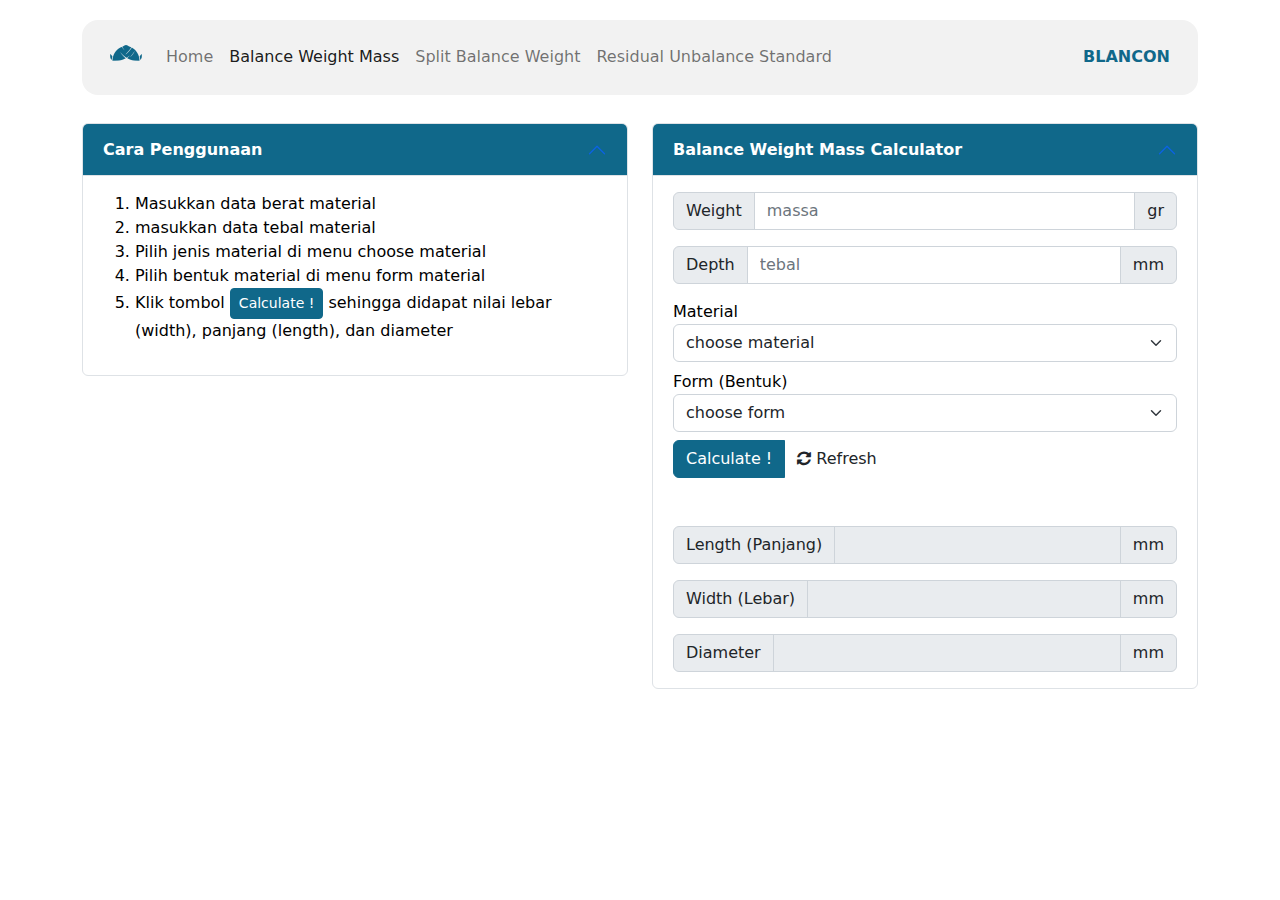
==== balance-weight-mass.html @ 4d459753 "initial commit" ====
<!DOCTYPE html>
<html lang="en">

<head>
    <meta charset="UTF-8">
    <meta http-equiv="X-UA-Compatible" content="IE=edge">
    <meta name="viewport" content="width=device-width, initial-scale=1">
    <meta name="description"
        content="Balance Weight Mass calculator adalah bagian dari Aplikasi BLANCON (Balancing Optimization). Balance weight mass calculator berfungsi untuk membantu pelaksana balancing dalam menentukan dimensi balance weight berdasarkan material yang dimiliki. Penggunaan aplikasi ini dapat menghemat banyak waktu tanpa perlu trial error dalam penentuan dimensi balance weight.">
    <link rel="shortcut icon" href="./favicon/android-chrome-512x512.png" type="image/x-icon">

    <!-- CSS -->
    <link rel="stylesheet" href="./css/bootstrap.css">
    <link rel="stylesheet" href="./css/navbar.css">
    <link rel="stylesheet" href="https://stackpath.bootstrapcdn.com/font-awesome/4.7.0/css/font-awesome.min.css">

    <title>BLANCON | Balance Weight Mass</title>
</head>

<body>
    <div class="container">

        <!-- navbar -->
        <nav class="navbar navbar-expand-lg rounded-4 bg-light p-3">
            <div class="container-fluid">
                <a class="navbar-brand" href="./index.html">
                    <img src="./favicon/only.png" alt="blancon-logo">
                </a>
                <div class="collapse navbar-collapse" id="navbarNav">
                    <ul class="navbar-nav me-auto mb-2 mb-lg-0">
                        <li class="nav-item">
                            <a class="nav-link" aria-current="page" href="./index.html">Home</a>
                        </li>
                        <li class="nav-item">
                            <a class="nav-link active" href="./balance-weight-mass.html">Balance Weight Mass</a>
                        </li>
                        <li class="nav-item">
                            <a class="nav-link" href="./split-balance-weight.html">Split Balance Weight</a>
                        </li>
                        <li class="nav-item">
                            <a class="nav-link" href="./residual-ubalance-standard.html">Residual Unbalance Standard</a>
                        </li>
                    </ul>
                </div>
                <span class="navbar-text">
                    <strong class="text-info">
                        BLANCON
                    </strong>
                </span>
                <button class="navbar-toggler" type="button" data-bs-toggle="collapse" data-bs-target="#navbarNav"
                    aria-controls="navbarNav" aria-expanded="false" aria-label="Toggle navigation">
                    <span class="navbar-toggler-icon"></span>
                </button>
            </div>
        </nav>
        <!-- end of navbar -->

        <!-- main -->
        <main>
            <div class="row">
                <!-- Petunjuk penggunaan -->
                <div class="col-md-6 mt-2">
                    <div class="accordion" id="accordionExample">
                        <div class="accordion-item">
                            <h2 class="accordion-header" id="headingOne">
                                <button class="accordion-button bg-info text-white" type="button"
                                    data-bs-toggle="collapse" data-bs-target="#collapseOne" aria-expanded="true"
                                    aria-controls="collapseOne">
                                    <strong class="text-center">
                                        Cara Penggunaan
                                    </strong>
                                </button>
                            </h2>
                            <div id="collapseOne" class="accordion-collapse collapse show" aria-labelledby="headingOne"
                                data-bs-parent="#accordionExample">
                                <div class="accordion-body">
                                    <ol>
                                        <li>Masukkan data berat material</li>
                                        <li>masukkan data tebal material</li>
                                        <li>Pilih jenis material di menu choose material</li>
                                        <li>Pilih bentuk material di menu form material</li>
                                        <li>Klik tombol <button class="btn btn-info btn-sm text-white">Calculate
                                                !</button> sehingga didapat nilai lebar (width), panjang
                                            (length), dan diameter</li>
                                    </ol>
                                </div>
                            </div>
                        </div>
                    </div>
                </div>

                <!-- Kalkulator -->
                <div class="col-md-6 mt-2">
                    <div class="accordion">
                        <div class="accordion-item">
                            <h2 class="accordion-header" id="headingTwo">
                                <button class="accordion-button bg-info text-white" type="button" data-bs-toggle=""
                                    data-bs-target="" aria-expanded="true" aria-controls="collapseTwo">
                                    <strong class="text-center">
                                        Balance Weight Mass Calculator
                                    </strong>
                                </button>
                            </h2>
                            <div id="collapseTwo" class="accordion-collapse collapse show" aria-labelledby="headingOne"
                                data-bs-parent="#accordionExample">
                                <div class="accordion-body">
                                    <!-- input massa -->
                                    <div class="input-group mb-3 col-md-6">
                                        <span class="input-group-text">Weight</span>
                                        <input type="number" class="form-control" placeholder="massa"
                                            aria-label="weight" name="weight" id="input1">
                                        <span class="input-group-text">gr</span>
                                    </div>

                                    <!-- input tebal -->
                                    <div class="input-group mb-3 col-md-6">
                                        <span class="input-group-text">Depth</span>
                                        <input type="number" class="form-control" placeholder="tebal" aria-label="depth"
                                            id="input2">
                                        <span class="input-group-text">mm</span>
                                    </div>

                                    <!-- input material -->
                                    <label for="material">Material</label>
                                    <select name="material" id="material" class="form-select">
                                        <option value="" disabled selected>choose material</option>
                                        <option value="Alumunium" id="alm1"> Aluminiun </option>
                                        <option value="Brass" id="brass1"> Brass </option>
                                        <option value="Carbon" id="crb1"> Carbon </option>
                                        <option value="Tin Bronze" id="tb1"> Tin Bronze </option>
                                        <option value="Concrete" id="concrete1"> Concrete </option>
                                        <option value="Copper" id="copper1"> Copper </option>
                                        <option value="Carbon Steel" id="cs1"> Carbon Steel </option>
                                        <option value="Chrome Steel" id="cs2"> Chrome Steel </option>
                                        <option value="White iron" id="wi1"> White iron </option>
                                        <option value="Stainless steel" id="ss1"> Stainless steel (304) </option>
                                        <option value="Titanium alloy" id="ta1"> Titanium alloy </option>
                                    </select>

                                    <!-- input bentuk dimensi -->
                                    <label for="form" class="mt-2">Form (Bentuk)</label>
                                    <select name="form" id="form" class="form-select">
                                        <option value="" disabled selected>choose form</option>
                                        <option value="lw11" id="lw11"> Length and width (1:1) </option>
                                        <option value="lw21" id="lw21"> Length and width (2:1) </option>
                                        <option value="lw43" id="lw43"> Length and width (4:3) </option>
                                        <option value="Circle" id="circle">Circle </option>
                                    </select>


                                    <!-- tombol -->
                                    <div class="input-group mt-2 col-md-6">
                                        <button class="btn btn-info text-white" id="tombol">
                                            Calculate !
                                        </button>
                                        <button class="btn btn-white" id="refresh">
                                            <i class="fa fa-refresh" aria-hidden="true"></i>
                                            Refresh
                                        </button>
                                    </div>


                                    <!-- hasil panjang dan lebar -->
                                    <div class="row">
                                        <div class="input-group mt-5 col-md-6">
                                            <span class="input-group-text">
                                                Length (Panjang)
                                            </span>
                                            <input type="number" name="length" id="output2" class="form-control"
                                                disabled>
                                            <span class="input-group-text">
                                                mm
                                            </span>
                                        </div>
                                        <div class="input-group mt-3 col-md-6">
                                            <span class="input-group-text">
                                                Width (Lebar)
                                            </span>
                                            <input type="number" name="width" id="output1" class="form-control"
                                                disabled>
                                            <span class="input-group-text">
                                                mm
                                            </span>
                                        </div>
                                        <div class="input-group mt-3 col-md-6">
                                            <span class="input-group-text">
                                                Diameter
                                            </span>
                                            <input type="number" name="diameter" id="output3" class="form-control"
                                                disabled>
                                            <span class="input-group-text">
                                                mm
                                            </span>
                                        </div>

                                    </div>
                                </div>
                            </div>
                        </div>
                    </div>
                </div>

            </div>
        </main>
        <!-- end of main -->
    </div>



    <!-- JS -->
    <script src="./js/bootstrap.js"></script>
    <script src="./js/balanceWeight.js"></script>
</body>

</html>
---- css/navbar.css ----
body {
    padding-top: 20px;
    padding-bottom: 20px;
  }
  
  .navbar {
    margin-bottom: 20px;
  }
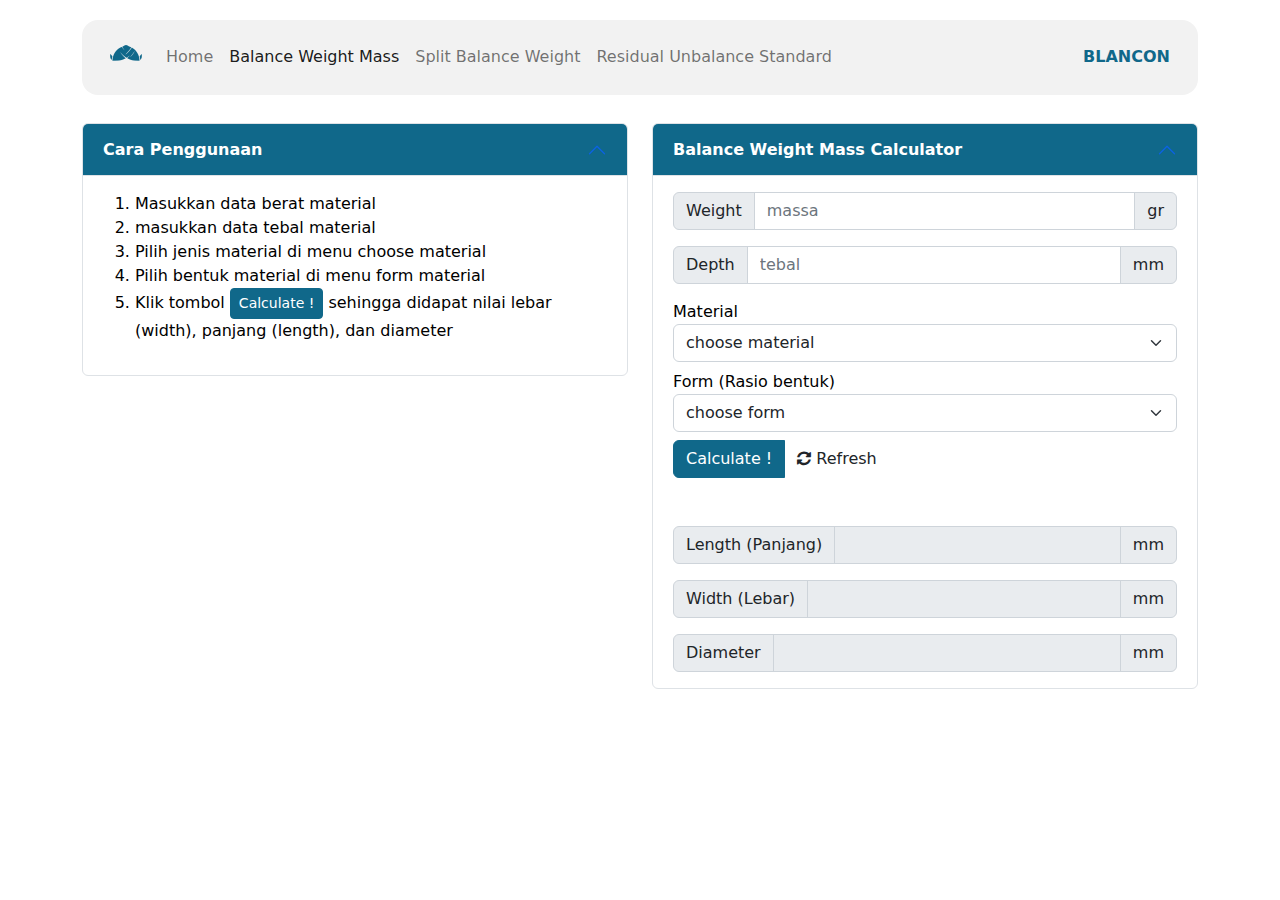
==== commit 0a643515: "hitung balanceweight serverside" ====
--- a/balance-weight-mass.html
+++ b/balance-weight-mass.html
@@ -108,7 +108,7 @@
                                     <div class="input-group mb-3 col-md-6">
                                         <span class="input-group-text">Weight</span>
                                         <input type="number" class="form-control" placeholder="massa"
-                                            aria-label="weight" name="weight" id="input1">
+                                            aria-label="weight" name="weight" id="massa">
                                         <span class="input-group-text">gr</span>
                                     </div>
 
@@ -116,7 +116,7 @@
                                     <div class="input-group mb-3 col-md-6">
                                         <span class="input-group-text">Depth</span>
                                         <input type="number" class="form-control" placeholder="tebal" aria-label="depth"
-                                            id="input2">
+                                            id="depth">
                                         <span class="input-group-text">mm</span>
                                     </div>
 
@@ -124,27 +124,16 @@
                                     <label for="material">Material</label>
                                     <select name="material" id="material" class="form-select">
                                         <option value="" disabled selected>choose material</option>
-                                        <option value="Alumunium" id="alm1"> Aluminiun </option>
-                                        <option value="Brass" id="brass1"> Brass </option>
-                                        <option value="Carbon" id="crb1"> Carbon </option>
-                                        <option value="Tin Bronze" id="tb1"> Tin Bronze </option>
-                                        <option value="Concrete" id="concrete1"> Concrete </option>
-                                        <option value="Copper" id="copper1"> Copper </option>
-                                        <option value="Carbon Steel" id="cs1"> Carbon Steel </option>
-                                        <option value="Chrome Steel" id="cs2"> Chrome Steel </option>
-                                        <option value="White iron" id="wi1"> White iron </option>
-                                        <option value="Stainless steel" id="ss1"> Stainless steel (304) </option>
-                                        <option value="Titanium alloy" id="ta1"> Titanium alloy </option>
                                     </select>
 
                                     <!-- input bentuk dimensi -->
-                                    <label for="form" class="mt-2">Form (Bentuk)</label>
-                                    <select name="form" id="form" class="form-select">
+                                    <label for="form" class="mt-2">Form (Rasio bentuk)</label>
+                                    <select name="ratio" id="ratio" class="form-select">
                                         <option value="" disabled selected>choose form</option>
-                                        <option value="lw11" id="lw11"> Length and width (1:1) </option>
-                                        <option value="lw21" id="lw21"> Length and width (2:1) </option>
-                                        <option value="lw43" id="lw43"> Length and width (4:3) </option>
-                                        <option value="Circle" id="circle">Circle </option>
+                                        <option value="1:1" > Length and width (1:1) </option>
+                                        <option value="2:1" > Length and width (2:1) </option>
+                                        <option value="4:3" > Length and width (4:3) </option>
+                                        <option value="round" id="circle">Circle </option>
                                     </select>
 
 
@@ -166,7 +155,7 @@
                                             <span class="input-group-text">
                                                 Length (Panjang)
                                             </span>
-                                            <input type="number" name="length" id="output2" class="form-control"
+                                            <input type="number" name="length" id="outputPanjang" class="form-control"
                                                 disabled>
                                             <span class="input-group-text">
                                                 mm
@@ -176,7 +165,7 @@
                                             <span class="input-group-text">
                                                 Width (Lebar)
                                             </span>
-                                            <input type="number" name="width" id="output1" class="form-control"
+                                            <input type="number" name="width" id="outputLebar" class="form-control"
                                                 disabled>
                                             <span class="input-group-text">
                                                 mm
@@ -186,7 +175,7 @@
                                             <span class="input-group-text">
                                                 Diameter
                                             </span>
-                                            <input type="number" name="diameter" id="output3" class="form-control"
+                                            <input type="number" name="diameter" id="outputRound" class="form-control"
                                                 disabled>
                                             <span class="input-group-text">
                                                 mm
@@ -209,7 +198,9 @@
 
     <!-- JS -->
     <script src="./js/bootstrap.js"></script>
+    <script src="https://cdnjs.cloudflare.com/ajax/libs/jquery/3.6.0/jquery.min.js"></script>
     <script src="./js/balanceWeight.js"></script>
+
 </body>
 
 </html>